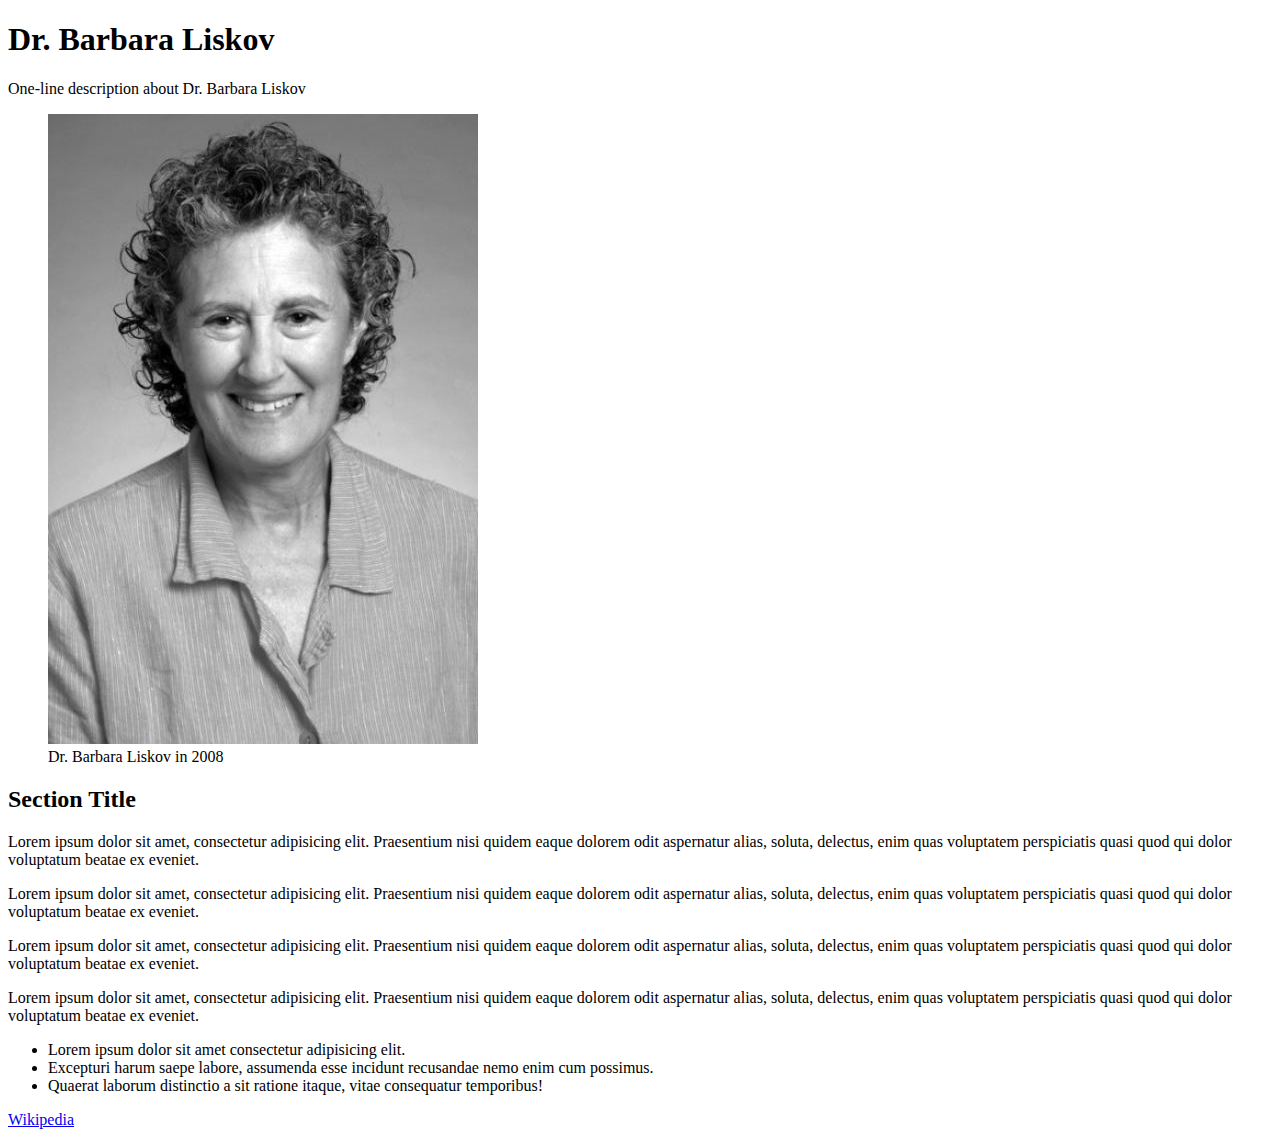
==== projects/tributePage/index.html @ f8be6874 "did HTML for second deliverable tributePage" ====
<!DOCTYPE html>
<html lang="en">
<head>
    <meta charset="UTF-8">
    <meta http-equiv="X-UA-Compatible" content="IE=edge">
    <meta name="viewport" content="width=`, initial-scale=1.0">
    <link rel="stylesheet" href="styles.css">
    <title>Dr. Barbara Liskov</title>
</head>
<body>
    <main id="main">
        <header>
            <h1 id="title">Dr. Barbara Liskov</h1>
            <p>One-line description about Dr. Barbara Liskov</p>
        </header>
        <figure id="img-div">
            <img id="image" src="images/dr-barbara-liskov-BN.jpeg" alt="Dr. Barbara Liskov">
            <figcaption id="img-caption">Dr. Barbara Liskov in 2008</figcaption>
            <!-- TODO: Check reference of this photo source: https://codepen.io/brodyeckert/pen/LYbZyZp-->
        </figure>
        <section id="tribute-info">
            <h2>Section Title</h2>
            <p>Lorem ipsum dolor sit amet, consectetur adipisicing elit. Praesentium nisi quidem eaque dolorem odit aspernatur alias, soluta, delectus, enim quas voluptatem perspiciatis quasi quod qui dolor voluptatum beatae ex eveniet.</p>
            <p>Lorem ipsum dolor sit amet, consectetur adipisicing elit. Praesentium nisi quidem eaque dolorem odit aspernatur alias, soluta, delectus, enim quas voluptatem perspiciatis quasi quod qui dolor voluptatum beatae ex eveniet.</p>
            <p>Lorem ipsum dolor sit amet, consectetur adipisicing elit. Praesentium nisi quidem eaque dolorem odit aspernatur alias, soluta, delectus, enim quas voluptatem perspiciatis quasi quod qui dolor voluptatum beatae ex eveniet.</p>
            <p>Lorem ipsum dolor sit amet, consectetur adipisicing elit. Praesentium nisi quidem eaque dolorem odit aspernatur alias, soluta, delectus, enim quas voluptatem perspiciatis quasi quod qui dolor voluptatum beatae ex eveniet.</p>
            <ul>
                <li>Lorem ipsum dolor sit amet consectetur adipisicing elit.</li>
                <li>Excepturi harum saepe labore, assumenda esse incidunt recusandae nemo enim cum possimus.</li>
                <li>Quaerat laborum distinctio a sit ratione itaque, vitae consequatur temporibus!</li>
            </ul>
            <div id="links">
                <a id="tribute-link" href="https://en.wikipedia.org/wiki/Barbara_Liskov" target="_blank">Wikipedia</a>
            </div>


        </section>
    </main>
    
</body>
</html>
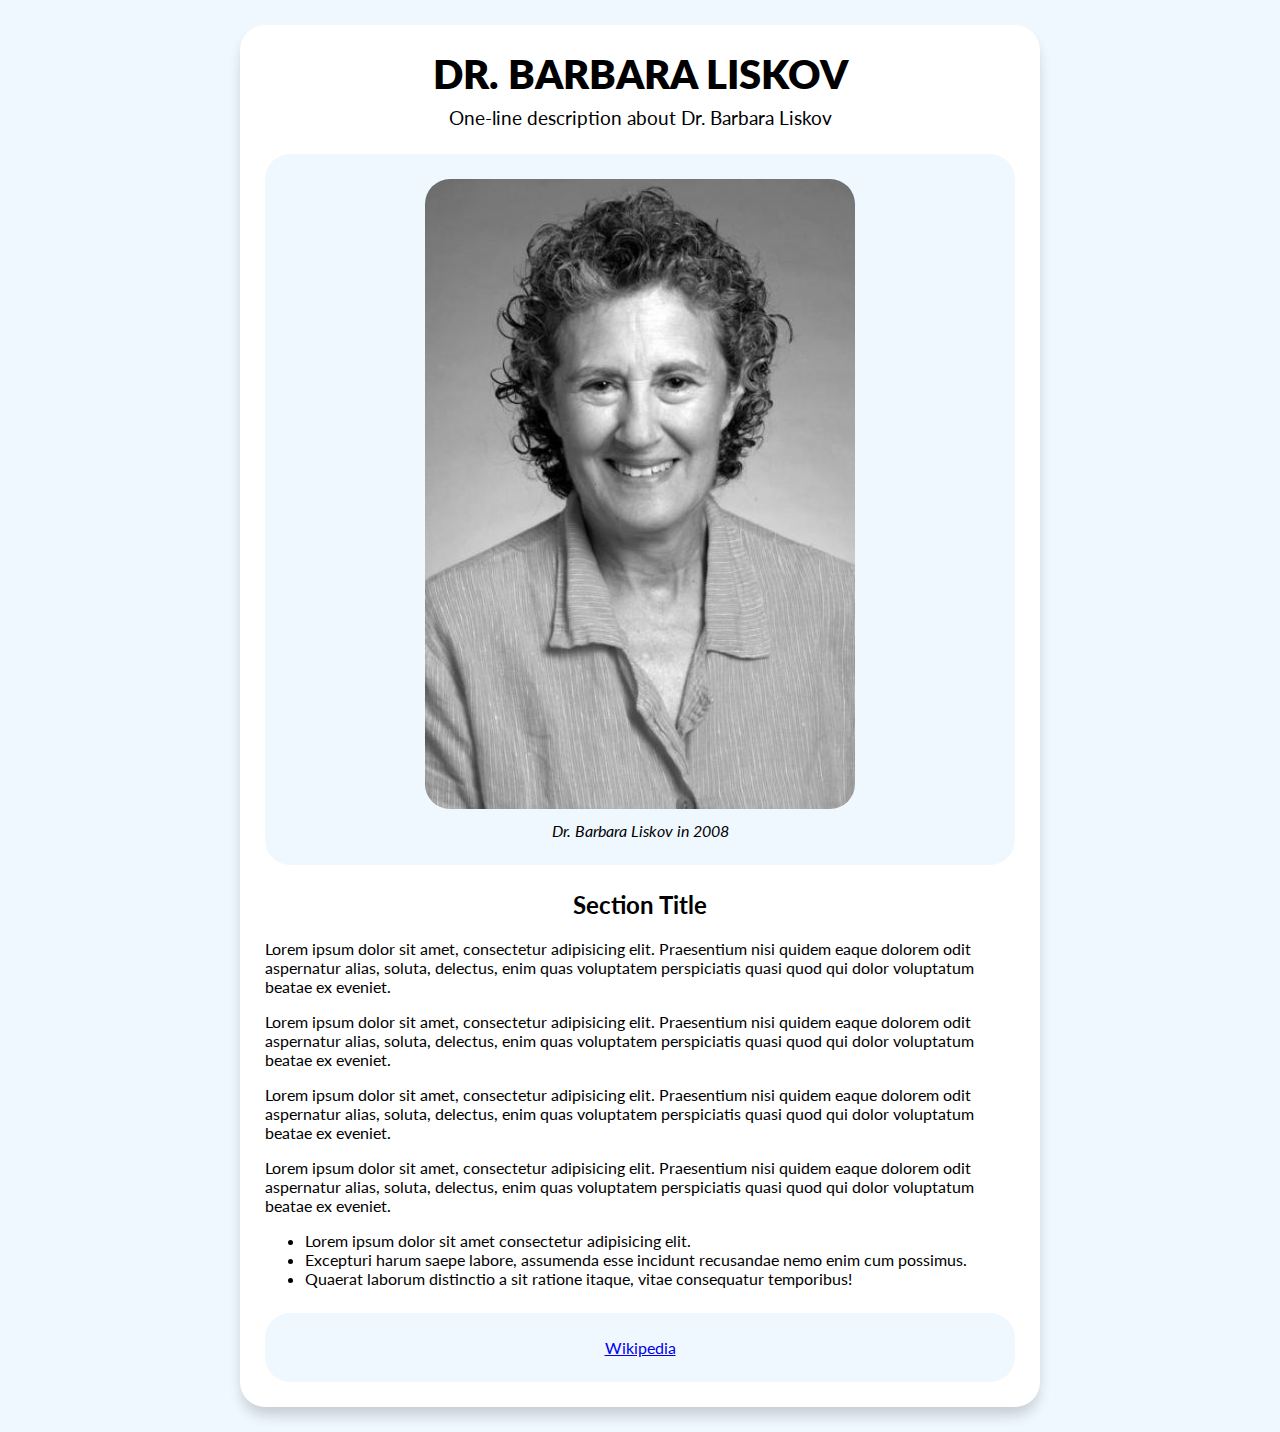
==== commit 1a67f750: "added styles to second FCC deliverable tribute/Page - finished" ====
--- a/projects/tributePage/index.html
+++ b/projects/tributePage/index.html
@@ -5,6 +5,11 @@
     <meta http-equiv="X-UA-Compatible" content="IE=edge">
     <meta name="viewport" content="width=`, initial-scale=1.0">
     <link rel="stylesheet" href="styles.css">
+
+    <link rel="preconnect" href="https://fonts.googleapis.com">
+    <link rel="preconnect" href="https://fonts.gstatic.com" crossorigin>
+    <link href="https://fonts.googleapis.com/css2?family=Lato:ital,wght@0,400;0,700;0,900;1,400&display=swap" rel="stylesheet">
+
     <title>Dr. Barbara Liskov</title>
 </head>
 <body>
--- a/projects/tributePage/styles.css
+++ b/projects/tributePage/styles.css
@@ -0,0 +1,72 @@
+html {
+    font-size: 16px;
+}
+
+body {
+    background-color: aliceblue;
+    font-family: Lato, sans-serif;
+}
+
+main {
+    width: 80%;
+    max-width: 750px;
+
+    margin: 25px auto;
+    border-radius: 25px;
+    padding: 25px;
+
+    background-color: white;
+    box-shadow: 0px 10px 15px -3px rgba(0,0,0,0.1),0px 10px 15px -3px rgba(0,0,0,0.1);
+}
+
+header {
+    text-align: center;
+}
+
+header > * {
+    margin: 0;
+    margin-bottom: 0.5rem;
+}
+
+figure {
+    text-align: center;
+    background-color: aliceblue;
+    margin: 25px auto;
+    border-radius: 25px;
+    padding: 25px;
+}
+
+img {
+    margin: 0 auto 12px;
+    display: block;
+    max-width: 100%;
+    border-radius: 25px;
+}
+
+/* TYPOGRAPHY */
+
+h1{
+    font-weight: 800;
+    font-size: 2.5rem;
+    text-transform: uppercase;
+}
+
+header > p {
+    font-size: 1.2rem;
+}
+
+figcaption {
+    font-style: italic;
+}
+
+h2 {
+    text-align: center;
+}
+
+#links {
+    background-color: aliceblue;
+    margin: 25px auto 0;
+    border-radius: 25px;
+    padding: 25px;
+    text-align: center;
+}